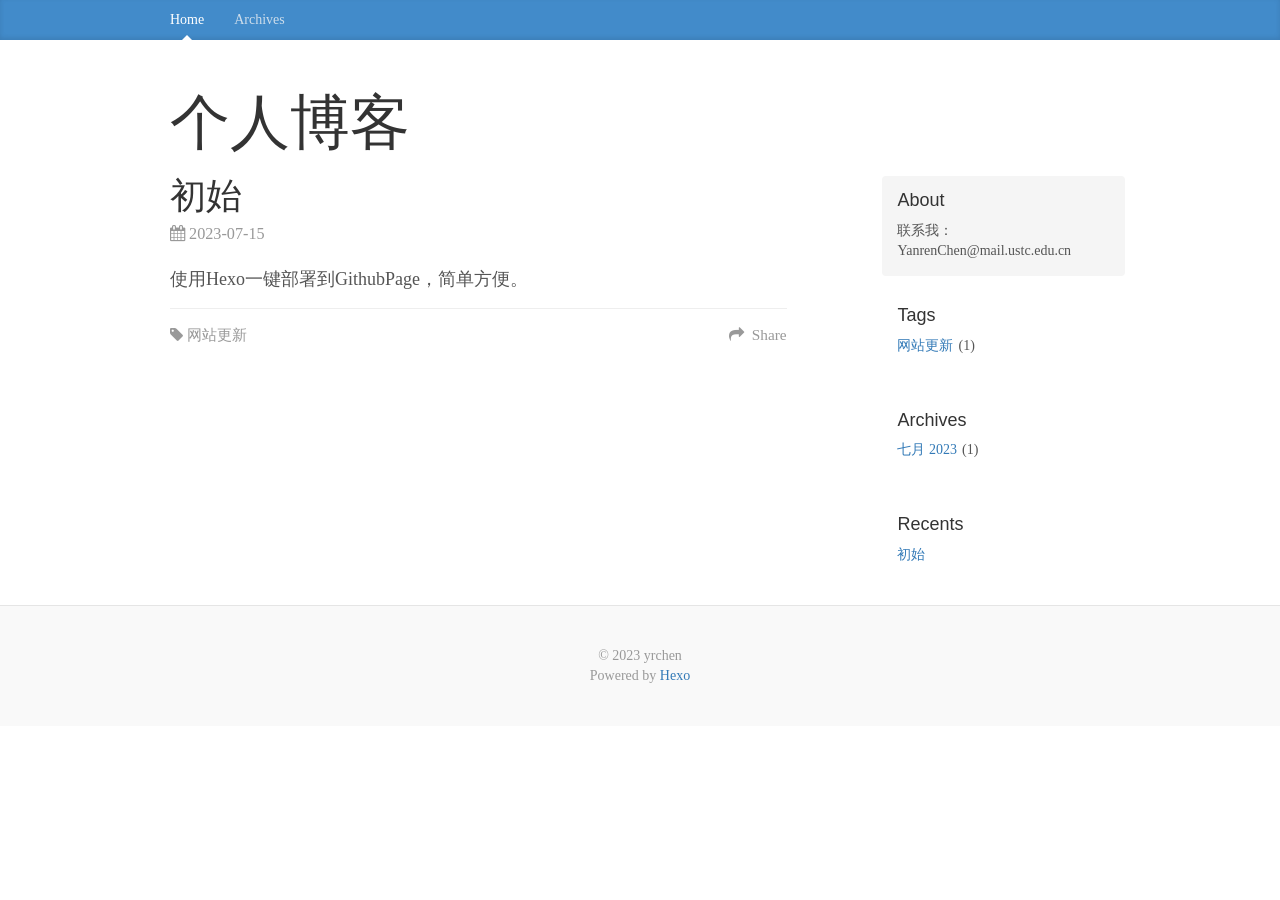
==== index.html @ 40ed291d "Site updated: 2023-07-15 14:05:58" ====
<!DOCTYPE html>
<html>
<head>
  <meta charset="utf-8">
  
  <title>个人博客</title>
  <meta name="viewport" content="width=device-width, initial-scale=1, maximum-scale=1">
  <meta name="description" content="记录一些计算机、数学、化学方面的知识">
<meta property="og:type" content="website">
<meta property="og:title" content="个人博客">
<meta property="og:url" content="http://example.com/index.html">
<meta property="og:site_name" content="个人博客">
<meta property="og:description" content="记录一些计算机、数学、化学方面的知识">
<meta property="og:locale" content="zh_CN">
<meta property="article:author" content="yrchen">
<meta name="twitter:card" content="summary">
  
    <link rel="alternate" href="/atom.xml" title="个人博客" type="application/atom+xml">
  
  
  
    <link href="//fonts.googleapis.com/css?family=Source+Code+Pro" rel="stylesheet" type="text/css">
  

  <link rel="stylesheet" href="https://maxcdn.bootstrapcdn.com/bootstrap/3.3.6/css/bootstrap.min.css" integrity="sha384-1q8mTJOASx8j1Au+a5WDVnPi2lkFfwwEAa8hDDdjZlpLegxhjVME1fgjWPGmkzs7" crossorigin="anonymous">

  <link rel="stylesheet" href="https://maxcdn.bootstrapcdn.com/font-awesome/4.5.0/css/font-awesome.min.css" integrity="sha384-XdYbMnZ/QjLh6iI4ogqCTaIjrFk87ip+ekIjefZch0Y+PvJ8CDYtEs1ipDmPorQ+" crossorigin="anonymous">

  
<link rel="stylesheet" href="/css/styles.css">

  

<meta name="generator" content="Hexo 6.3.0"></head>

<body>
  <nav class="navbar navbar-inverse">
  <div class="container">
    <!-- Brand and toggle get grouped for better mobile display -->
    <div class="navbar-header">
      <button type="button" class="navbar-toggle collapsed" data-toggle="collapse" data-target="#main-menu-navbar" aria-expanded="false">
        <span class="sr-only">Toggle navigation</span>
        <span class="icon-bar"></span>
        <span class="icon-bar"></span>
        <span class="icon-bar"></span>
      </button>
      
    </div>

    <!-- Collect the nav links, forms, and other content for toggling -->
    <div class="collapse navbar-collapse" id="main-menu-navbar">
      <ul class="nav navbar-nav">
        
          <li><a class="active"
                 href="/index.html">Home</a></li>
        
          <li><a class=""
                 href="/archives/">Archives</a></li>
        
      </ul>

      <!--
      <ul class="nav navbar-nav navbar-right">
        
          <li><a href="/atom.xml" title="RSS Feed"><i class="fa fa-rss"></i></a></li>
        
      </ul>
      -->
    </div><!-- /.navbar-collapse -->
  </div><!-- /.container-fluid -->
</nav>

  <div class="container">
    <div class="blog-header">
  <h1 class="blog-title">个人博客</h1>
  
</div>

    <div class="row">
        <div class="col-sm-8 blog-main">
          
  
    <article id="post-初始" class="article article-type-post" itemscope itemprop="blogPost">

  <header class="article-header">
    
  
    <h1 itemprop="name">
      <a class="article-title" href="/2023/07/15/%E5%88%9D%E5%A7%8B/">初始</a>
    </h1>
  


  </header>

  <div class="article-meta">
    <div class="article-datetime">
  <a href="/2023/07/15/%E5%88%9D%E5%A7%8B/" class="article-date"><time datetime="2023-07-15T05:52:11.000Z" itemprop="datePublished">2023-07-15</time></a>
</div>

    
    

  </div>
  <div class="article-inner">

    <div class="article-entry" itemprop="articleBody">
      
        <p>使用Hexo一键部署到GithubPage，简单方便。</p>

      
    </div>

    
      

    

    <footer class="article-footer">
      <a data-url="http://example.com/2023/07/15/%E5%88%9D%E5%A7%8B/" data-id="clk3ltdow00000r2vcbzl57v4" class="article-share-link">
        <i class="fa fa-share"></i> Share
      </a>
      
      
  <ul class="article-tag-list" itemprop="keywords"><li class="article-tag-list-item"><a class="article-tag-list-link" href="/tags/%E7%BD%91%E7%AB%99%E6%9B%B4%E6%96%B0/" rel="tag">网站更新</a></li></ul>


    </footer>
  </div>
  
</article>



  




        </div>
        <div class="col-sm-3 col-sm-offset-1 blog-sidebar">
          
  <div class="sidebar-module sidebar-module-inset">
  <h4>About</h4>
  <p>联系我：YanrenChen@mail.ustc.edu.cn</p>

</div>


  


  
  <div class="sidebar-module">
    <h4>Tags</h4>
    <ul class="sidebar-module-list" itemprop="keywords"><li class="sidebar-module-list-item"><a class="sidebar-module-list-link" href="/tags/%E7%BD%91%E7%AB%99%E6%9B%B4%E6%96%B0/" rel="tag">网站更新</a><span class="sidebar-module-list-count">1</span></li></ul>
  </div>



  
  <div class="sidebar-module">
    <h4>Archives</h4>
    <ul class="sidebar-module-list"><li class="sidebar-module-list-item"><a class="sidebar-module-list-link" href="/archives/2023/07/">七月 2023</a><span class="sidebar-module-list-count">1</span></li></ul>
  </div>



  
  <div class="sidebar-module">
    <h4>Recents</h4>
    <ul class="sidebar-module-list">
      
        <li>
          <a href="/2023/07/15/%E5%88%9D%E5%A7%8B/">初始</a>
        </li>
      
    </ul>
  </div>



        </div>
    </div>
  </div>
  <footer class="blog-footer">
  <div class="container">
    <div id="footer-info" class="inner">
      &copy; 2023 yrchen<br>
      Powered by <a href="http://hexo.io/" target="_blank">Hexo</a>
    </div>
  </div>
</footer>

  

<script src="https://ajax.googleapis.com/ajax/libs/jquery/2.1.4/jquery.min.js" integrity="sha384-8gBf6Y4YYq7Jx97PIqmTwLPin4hxIzQw5aDmUg/DDhul9fFpbbLcLh3nTIIDJKhx" crossorigin="anonymous"></script>

<script src="https://maxcdn.bootstrapcdn.com/bootstrap/3.3.6/js/bootstrap.min.js" integrity="sha384-0mSbJDEHialfmuBBQP6A4Qrprq5OVfW37PRR3j5ELqxss1yVqOtnepnHVP9aJ7xS" crossorigin="anonymous"></script>




<script src="/js/script.js"></script>


</body>
</html>
---- css/styles.css ----
/* Concatenates the stylesheet files */
/**
 * Base Hexo and Theme styles
 *
 * This stylesheet is meant to give a baseline style
 * for the built-in Hexo tags and theme markdown. They shouldn't need
 * to change as often as the styles in `custom.css` (in theory).
 */

/* Globals */

.left, .alignleft {
  float: left;
}
.right, .alignright {
  float: right;
}

/* Sidebar */

.sidebar-module-list-count {
  padding-left: 5px;
}
.sidebar-module-list-count:before { content: "("; }
.sidebar-module-list-count:after { content: ")"; }

/* Articles */

.article-entry {
  overflow: hidden; /* fixes problems on small width devices */
}

.article-meta {
  margin-bottom: 20px;
}
.article-meta > * {
  display: inline-block;
  margin-right: 15px;
}

.article-date:before,
.article-author:before,
.article-category-link:before {
  display: inline-block;
  font-family: FontAwesome;
  margin-right: 0.25em;
  text-rendering: auto;
  -webkit-font-smoothing: antialiased;
}
.article-date:before { content: "\f073"; }
.article-author:before { content: "\f007"; }
.article-category-link:before { content: "\f07b"; }

/* blockquote */
.article-entry blockquote footer cite {
  display: inline-block;
}
.article-entry blockquote footer cite::before {
  content: "~";
  padding: 0px 0.5em;
}

.article-entry .pullquote.right {
  margin-right: 0.5em;
  margin-left: 1em;
}
.article-entry .pullquote {
  text-align: left;
  width: 45%;
  margin: 0;
}

/* article tags */
.article-tag-list {
  margin: 0;
  padding: 0;
  list-style-type: none;
}
.article-tag-list-item {
  display: inline-block;
  margin-right: 15px;
}
.article-tag-list-link:before {
  display: inline-block;
  font-family: FontAwesome;
  content: "\f02b";
  margin-right: 0.25em;
  text-rendering: auto;
  -webkit-font-smoothing: antialiased;
}

.article-footer {
  border-top: 1px solid #eee;
  padding-top: 15px;
}

.article-comment-link { display: inline-block; }
.article-share-link {
  cursor: pointer;
  float: right;
  margin-left: 20px;
}

/* prev/next navigation between articles */
#article-nav {
  margin-top: 30px;
}
#article-nav>li {
  padding: 2px;
  font-size: 0.8em;
}
#article-nav>li>a {
  border: 1px solid #337ab7;
}
#article-nav>li>a:hover {
  border: 1px solid #23527c;
}
.article-nav-link-wrap .fa {
  margin: 4px 0;
}

/* article media */

.article-entry img,
.article-entry video {
  max-width: 100%;
  height: auto;
  display: block;
  margin: auto;
}
.article-entry .caption {
  color: #999;
  display: block;
  font-size: 0.9em;
  margin-top: 0.5em;
  position: relative;
  text-align: center;
}
.article-entry .video-container {
  position: relative;
  padding-top: 56.25%;
  height: 0;
  overflow: hidden;
}
.article-entry .video-container iframe,
.article-entry .video-container object,
.article-entry .video-container embed {
  position: absolute;
  top: 0;
  left: 0;
  width: 100%;
  height: 100%;
  margin-top: 0;
}

.article-gallery {
  padding-top: 15px;
  border-top: 1px solid #eee;
}

/* Archives */

.archive-year-wrap {
  border-bottom: 1px solid #eee;
  font-size: 2em;
}
.archive-article {
  margin: 30px 0;
}
.archive-article h1 {
  margin: 0;
  font-size: 1.3em;
}

/** Callout Styles */

.bs-callout {
  padding: 20px;
  margin: 20px 0;
  border: 1px solid #eee;
  border-left-width: 5px;
  border-radius: 3px;
}
.bs-callout h4,
.bs-callout .fa {
  margin-top: 0;
  margin-bottom: 5px;
}
.bs-callout p:last-child {
  margin-bottom: 0;
}
.bs-callout code {
  border-radius: 3px;
}
.bs-callout+.bs-callout {
  margin-top: -5px;
}
.bs-callout-default {
  border-left-color: #777;
}
.bs-callout-default h4,
.bs-callout-default .fa {
  color: #777;
}
.bs-callout-primary {
  border-left-color: #428bca;
}
.bs-callout-primary h4,
.bs-callout-primary .fa {
  color: #428bca;
}
.bs-callout-success {
  border-left-color: #5cb85c;
}
.bs-callout-success h4,
.bs-callout-success .fa {
  color: #5cb85c;
}
.bs-callout-danger {
  border-left-color: #d9534f;
}
.bs-callout-danger h4,
.bs-callout-danger .fa {
  color: #d9534f;
}
.bs-callout-warning {
  border-left-color: #f0ad4e;
}
.bs-callout-warning h4,
.bs-callout-warning .fa {
  color: #f0ad4e;
}
.bs-callout-info {
  border-left-color: #5bc0de;
}
.bs-callout-info h4,
.bs-callout-info .fa {
  color: #5bc0de;
}

/*
 * Social media sharing module
 */
.article-share-box {
  position: absolute;
  display: none;
  background: #fff;
  -webkit-box-shadow: 1px 2px 10px rgba(0,0,0,0.2);
  box-shadow: 1px 2px 10px rgba(0,0,0,0.2);
  -webkit-border-radius: 3px;
  border-radius: 3px;
  margin-left: -145px;
  overflow: hidden;
  z-index: 1;
}
.article-share-box.on {
  display: block;
}
.article-share-input {
  width: 100%;
  background: none;
  -webkit-box-sizing: border-box;
  -moz-box-sizing: border-box;
  box-sizing: border-box;
  font: 14px "Helvetica Neue", Helvetica, Arial, sans-serif;
  padding: 0 15px;
  color: #555;
  outline: none;
  border: 1px solid #ddd;
  -webkit-border-radius: 3px 3px 0 0;
  border-radius: 3px 3px 0 0;
  height: 36px;
  line-height: 36px;
}
.article-share-links {
  zoom: 1;
  background: #eee;
  line-height: normal;
}
.article-share-links:before,
.article-share-links:after {
  content: "";
  display: table;
}
.article-share-links:after {
  clear: both;
}
.article-share-twitter,
.article-share-facebook,
.article-share-pinterest,
.article-share-google {
  width: 50px;
  height: 36px;
  display: block;
  float: left;
  position: relative;
  color: #999;
  text-shadow: 0 1px #fff;
}
.article-share-twitter:before,
.article-share-facebook:before,
.article-share-pinterest:before,
.article-share-google:before {
  font-size: 20px;
  font-family: FontAwesome;
  width: 20px;
  height: 20px;
  position: absolute;
  top: 50%;
  left: 50%;
  margin-top: -10px;
  margin-left: -10px;
  text-align: center;
}
.article-share-twitter:hover,
.article-share-facebook:hover,
.article-share-pinterest:hover,
.article-share-google:hover {
  color: #fff;
}
.article-share-twitter:before {
  content: "\f099";
}
.article-share-twitter:hover {
  background: #00aced;
  text-shadow: 0 1px #008abe;
}
.article-share-facebook:before {
  content: "\f09a";
}
.article-share-facebook:hover {
  background: #3b5998;
  text-shadow: 0 1px #2f477a;
}
.article-share-pinterest:before {
  content: "\f0d2";
}
.article-share-pinterest:hover {
  background: #cb2027;
  text-shadow: 0 1px #a21a1f;
}
.article-share-google:before {
  content: "\f0d5";
}
.article-share-google:hover {
  background: #dd4b39;
  text-shadow: 0 1px #be3221;
}

/** Highlight.js Styles (Syntax Highlighting) */

.highlight {
  display: block;
  background: white;
  color: #333333;
  overflow-x: auto;
  margin-bottom: 15px;
}

.highlight .gutter pre {
  border: 0;
  text-align: right;
  padding-right: 10px;
  background-color: transparent;
}
.highlight .code {
  width: 100%;
}

.highlight figcaption {
  font-size: .8em;
  color: #999;
}
.highlight figcaption a {
  float: right;
}

.highlight table {
  margin: 0;
  width: 100%;
}

.highlight pre {
  margin: 0;
  background-color: #eeeeee;
}

.highlight .comment,
.highlight .meta {
  color: #969896;
}

.highlight .string,
.highlight .value,
.highlight .variable,
.highlight .template-variable,
.highlight .strong,
.highlight .emphasis,
.highlight .quote,
.highlight .inheritance,
.highlight.ruby .symbol,
.highlight.xml .cdata {
  color: #df5000;
}

.highlight .keyword,
.highlight .selector-tag,
.highlight .type,
.highlight.javascript .function {
  color: #a71d5d;
}

.highlight .number,
.highlight .preprocessor,
.highlight .built_in,
.highlight .params,
.highlight .constant,
.highlight .literal,
.highlight .symbol,
.highlight .bullet,
.highlight .attribute,
.highlight.css .hexcolor {
  color: #0086b3;
}

.highlight .section,
.highlight .header,
.highlight .name,
.highlight .function,
.highlight.python .decorator,
.highlight.python .title,
.highlight.ruby .function .title,
.highlight.ruby .title .keyword,
.highlight.perl .sub,
.highlight.javascript .title,
.highlight.coffeescript .title {
  color: #63a35c;
}

.highlight .tag,
.highlight .regexp {
  color: #333333;
}

.highlight .title,
.highlight .attr,
.highlight .selector-id,
.highlight .selector-class,
.highlight .selector-attr,
.highlight .selector-pseudo,
.highlight.ruby .constant,
.highlight.xml .tag .title,
.highlight.xml .pi,
.highlight.xml .doctype,
.highlight.html .doctype,
.highlight.css .id,
.highlight.css .class,
.highlight.css .pseudo,
.highlight .class,
.highlight.ruby .class .title,
.highlight.css .rules .attribute {
  color: #795da3;
}

.highlight .addition {
  color: #55a532;
  background-color: #eaffea;
}

.highlight .deletion {
  color: #bd2c00;
  background-color: #ffecec;
}

.highlight .link {
  text-decoration: underline;
}

/**
 * Custom Bootstrap and Theme Overrides
 *
 * Bootstrap designers: Feel free to remove all of the styles in this
 * file to start a fresh new design. Most of the critical/functional
 * styles are found within the other CSS files, with this one included last.
 *
 * Bootstrap and Hexo markdown style overrides would typically happen here.
 */

/* Globals */

body {
  font-family: Georgia, "Times New Roman", Times, serif;
  color: #555;
}

h1, .h1,
h2, .h2,
h3, .h3,
h4, .h4,
h5, .h5,
h6, .h6 {
  margin-top: 1em;
  margin-bottom: 15px;
  font-family: "Helvetica Neue", Helvetica, Arial, sans-serif;
  font-weight: normal;
  color: #333;
}

p {
  margin: 0 0 15px;
}

code {
  background-color: #eeeeee;
  font-size: 80%;
}

.fa { margin-right: 0.25em; }

/* Buttons */
.btn {
  border-radius: 30px;
}
.btn-primary {
  background-color: #428bca;
  border-color: #337ab7;
}
.nav-pills>li>a {
  border-radius: 30px;
}

/* Override Bootstrap's default container width */
@media (min-width: 1200px) {
  .container {
    width: 970px;
  }
}

/*
 * Masthead for nav
 */

.navbar {
  background-color: #428bca;
  -webkit-box-shadow: inset 0 -2px 5px rgba(0,0,0,.1);
          box-shadow: inset 0 -2px 5px rgba(0,0,0,.1);
}

.navbar-inverse { border: 0; }

.navbar-inverse .navbar-toggle {
  border-color: #cdddeb;
}
.navbar-inverse .navbar-toggle .icon-bar {
  background-color: #cdddeb;
}

.navbar-inverse .navbar-toggle:focus,
.navbar-inverse .navbar-toggle:hover {
  background-color: #65A2D6;
}

.navbar-inverse .navbar-brand,
.navbar-inverse .navbar-nav>li>a {
  color: #cdddeb;
  font-weight: 500;
}

.navbar-inverse .navbar-collapse,
.navbar-inverse .navbar-form {
  border-color: #cdddeb;
}

.navbar-inverse .navbar-nav>li>a.active {
  color: #fff;
}

@media (min-width: 768px) {
  .navbar {
    border-radius: 0;
    min-height: 40px;
  }

  /** The following may need modification depending on
      the size of your `navbar-brand` (if enabled) */
  #main-menu-navbar {
    margin-left: -30px;
  }
  .navbar-nav>li>a {
    padding-top: 10px;
    padding-bottom: 10px;
  }
  /** ^^^^^^^^^^^^^^^^^^^^^^^^^^^^^^^^^^^^^^^^^^^ */

  .navbar-inverse .navbar-nav>li>a.active:after {
    position: absolute;
    bottom: 0;
    left: 50%;
    width: 0;
    height: 0;
    margin-left: -5px;
    vertical-align: middle;
    content: " ";
    border-right: 5px solid transparent;
    border-bottom: 5px solid;
    border-left: 5px solid transparent;
  }
}

/*
 * Blog header and description
 */

.blog-header {
  padding-bottom: 20px;
}
.blog-title {
  margin-top: 30px;
  margin-bottom: 0;
  font-size: 60px;
  font-weight: normal;
}
.blog-description {
  font-size: 20px;
  color: #999;
}

/*
 * Main column and sidebar layout
 */

.blog-main {
  font-size: 18px;
  line-height: 1.5;
}
.blog-main > article:last-of-type {
  margin-bottom: 30px;
}

/* Sidebar modules for boxing content */
.sidebar-module {
  padding: 15px;
  margin: 0 -15px 15px;
}
.sidebar-module h4 {
  margin-top: 0;
  margin-bottom: 10px;
}
.sidebar-module-inset {
  padding: 15px;
  background-color: #f5f5f5;
  border-radius: 4px;
}
.sidebar-module-inset p:last-child,
.sidebar-module-inset ul:last-child,
.sidebar-module-inset ol:last-child {
  margin-bottom: 0;
}

.sidebar-module-list {
  padding-left: 0;
  list-style: none;
}
.sidebar-module-list-child {
  padding-left: 25px;
}


/*
 * Blog posts
 */

.article {
  margin-bottom: 60px;
}

.article-header h1 {
  margin-top: 0;
  margin-bottom: 5px;
}
.article-header h1 a {
  color: #333;
}
.article-header h1 a:hover {
  color: #23527c;
  text-decoration: none;
}

.article-meta {
  margin-bottom: 20px;
  color: #999;
  font-size: 0.9em;
}
.article-meta > * {
  display: inline-block;
  margin-right: 15px;
}
.article-meta a {
  color: inherit;
}

.article-entry .article-more-link {
  margin: 15px 0;
}
.article-entry .thumbnail .caption {
  padding: 0;
}
.article-entry>*:last-child {
  margin-bottom: 15px;
}

/* article footer content */
.article-footer {
  font-size: 0.85em;
  border-top: 1px solid #eee;
  padding-top: 15px;
}
.article-footer:after { /* clearfix */
  content: " ";
  visibility: hidden;
  display: block;
  height: 0;
  clear: both;
}
.article-footer a {
  color: #999;
  text-decoration: none;
}
.article-footer a:hover {
  color: #666;
  text-decoration: underline;
}

/*
 * Archives
 */

.archives-wrap {
  margin-bottom: 30px;
}

.archive-year-wrap a,
.archive-article .article-datetime a {
  color: #333;
  text-decoration: none;
}

.archive-article .article-datetime a {
  color: #999;
  text-decoration: none;
}

/*
 * Pagination
 */
#page-nav {
  text-align: center;
}
#page-nav .pagination {
  margin-top: 0;
  margin-bottom: 30px;
}
#page-nav .pagination .active>* {
  background-color: #428bca;
  border-color: #428bca;
}
#page-nav .pagination>li:last-child>* {
  border-top-right-radius: 30px;
  border-bottom-right-radius: 30px;
}
#page-nav .pagination>li:first-child>* {
  border-top-left-radius: 30px;
  border-bottom-left-radius: 30px;
}

/*
 * Footer
 */

.blog-footer {
  padding: 40px 0;
  color: #999;
  text-align: center;
  background-color: #f9f9f9;
  border-top: 1px solid #e5e5e5;
}
.blog-footer p:last-child {
  margin-bottom: 0;
}
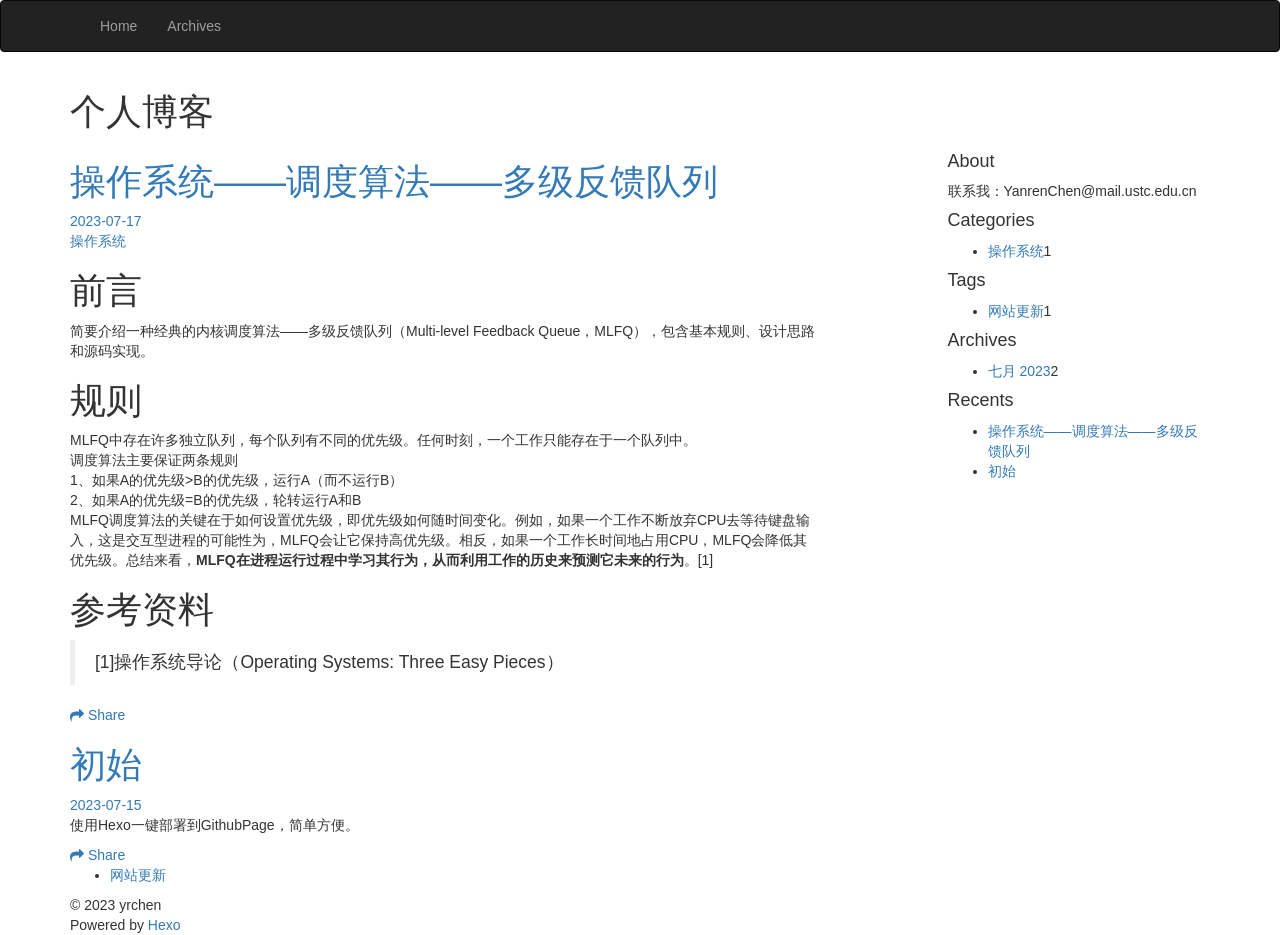
==== commit 82d67f89: "Site updated: 2023-07-17 20:58:09" ====
--- a/index.html
+++ b/index.html
@@ -8,14 +8,14 @@
   <meta name="description" content="记录一些计算机、数学、化学方面的知识">
 <meta property="og:type" content="website">
 <meta property="og:title" content="个人博客">
-<meta property="og:url" content="http://example.com/index.html">
+<meta property="og:url" content="https://github.com/Leafxiaotong/leafxiaotong.github.io.git/index.html">
 <meta property="og:site_name" content="个人博客">
 <meta property="og:description" content="记录一些计算机、数学、化学方面的知识">
 <meta property="og:locale" content="zh_CN">
 <meta property="article:author" content="yrchen">
 <meta name="twitter:card" content="summary">
   
-    <link rel="alternate" href="/atom.xml" title="个人博客" type="application/atom+xml">
+    <link rel="alternate" href="/Leafxiaotong/leafxiaotong.github.io.git/atom.xml" title="个人博客" type="application/atom+xml">
   
   
   
@@ -27,7 +27,7 @@
   <link rel="stylesheet" href="https://maxcdn.bootstrapcdn.com/font-awesome/4.5.0/css/font-awesome.min.css" integrity="sha384-XdYbMnZ/QjLh6iI4ogqCTaIjrFk87ip+ekIjefZch0Y+PvJ8CDYtEs1ipDmPorQ+" crossorigin="anonymous">
 
   
-<link rel="stylesheet" href="/css/styles.css">
+<link rel="stylesheet" href="/Leafxiaotong/leafxiaotong.github.io.git/css/styles.css">
 
   
 
@@ -52,10 +52,10 @@
       <ul class="nav navbar-nav">
         
           <li><a class="active"
-                 href="/index.html">Home</a></li>
+                 href="/Leafxiaotong/leafxiaotong.github.io.git/index.html">Home</a></li>
         
           <li><a class=""
-                 href="/archives/">Archives</a></li>
+                 href="/Leafxiaotong/leafxiaotong.github.io.git/archives/">Archives</a></li>
         
       </ul>
 
@@ -80,13 +80,13 @@
         <div class="col-sm-8 blog-main">
           
   
-    <article id="post-初始" class="article article-type-post" itemscope itemprop="blogPost">
+    <article id="post-操作系统——调度算法——多级反馈队列" class="article article-type-post" itemscope itemprop="blogPost">
 
   <header class="article-header">
     
   
     <h1 itemprop="name">
-      <a class="article-title" href="/2023/07/15/%E5%88%9D%E5%A7%8B/">初始</a>
+      <a class="article-title" href="/Leafxiaotong/leafxiaotong.github.io.git/2023/07/17/%E6%93%8D%E4%BD%9C%E7%B3%BB%E7%BB%9F%E2%80%94%E2%80%94%E8%B0%83%E5%BA%A6%E7%AE%97%E6%B3%95%E2%80%94%E2%80%94%E5%A4%9A%E7%BA%A7%E5%8F%8D%E9%A6%88%E9%98%9F%E5%88%97/">操作系统——调度算法——多级反馈队列</a>
     </h1>
   
 
@@ -95,18 +95,26 @@
 
   <div class="article-meta">
     <div class="article-datetime">
-  <a href="/2023/07/15/%E5%88%9D%E5%A7%8B/" class="article-date"><time datetime="2023-07-15T05:52:11.000Z" itemprop="datePublished">2023-07-15</time></a>
-</div>
-
-    
-    
+  <a href="/Leafxiaotong/leafxiaotong.github.io.git/2023/07/17/%E6%93%8D%E4%BD%9C%E7%B3%BB%E7%BB%9F%E2%80%94%E2%80%94%E8%B0%83%E5%BA%A6%E7%AE%97%E6%B3%95%E2%80%94%E2%80%94%E5%A4%9A%E7%BA%A7%E5%8F%8D%E9%A6%88%E9%98%9F%E5%88%97/" class="article-date"><time datetime="2023-07-17T12:32:42.000Z" itemprop="datePublished">2023-07-17</time></a>
+</div>
+
+    
+    
+  <div class="article-category">
+    <a class="article-category-link" href="/Leafxiaotong/leafxiaotong.github.io.git/categories/%E6%93%8D%E4%BD%9C%E7%B3%BB%E7%BB%9F/">操作系统</a>
+  </div>
+
 
   </div>
   <div class="article-inner">
 
     <div class="article-entry" itemprop="articleBody">
       
-        <p>使用Hexo一键部署到GithubPage，简单方便。</p>
+        <h1 id="前言"><a href="#前言" class="headerlink" title="前言"></a>前言</h1><p>简要介绍一种经典的内核调度算法——多级反馈队列（Multi-level Feedback Queue，MLFQ），包含基本规则、设计思路和源码实现。</p>
+<h1 id="规则"><a href="#规则" class="headerlink" title="规则"></a>规则</h1><p>MLFQ中存在许多独立队列，每个队列有不同的优先级。任何时刻，一个工作只能存在于一个队列中。<br>调度算法主要保证两条规则<br>1、如果A的优先级&gt;B的优先级，运行A（而不运行B）<br>2、如果A的优先级&#x3D;B的优先级，轮转运行A和B<br>MLFQ调度算法的关键在于如何设置优先级，即优先级如何随时间变化。例如，如果一个工作不断放弃CPU去等待键盘输入，这是交互型进程的可能性为，MLFQ会让它保持高优先级。相反，如果一个工作长时间地占用CPU，MLFQ会降低其优先级。总结来看，<strong>MLFQ在进程运行过程中学习其行为，从而利用工作的历史来预测它未来的行为</strong>。[1]</p>
+<h1 id="参考资料"><a href="#参考资料" class="headerlink" title="参考资料"></a>参考资料</h1><blockquote>
+<p>[1]操作系统导论（Operating Systems: Three Easy Pieces）</p>
+</blockquote>
 
       
     </div>
@@ -117,12 +125,63 @@
     
 
     <footer class="article-footer">
-      <a data-url="http://example.com/2023/07/15/%E5%88%9D%E5%A7%8B/" data-id="clk3ltdow00000r2vcbzl57v4" class="article-share-link">
+      <a data-url="https://github.com/Leafxiaotong/leafxiaotong.github.io.git/2023/07/17/%E6%93%8D%E4%BD%9C%E7%B3%BB%E7%BB%9F%E2%80%94%E2%80%94%E8%B0%83%E5%BA%A6%E7%AE%97%E6%B3%95%E2%80%94%E2%80%94%E5%A4%9A%E7%BA%A7%E5%8F%8D%E9%A6%88%E9%98%9F%E5%88%97/" data-id="clk6vf0ne0001px2v9rkqclrz" class="article-share-link">
         <i class="fa fa-share"></i> Share
       </a>
       
       
-  <ul class="article-tag-list" itemprop="keywords"><li class="article-tag-list-item"><a class="article-tag-list-link" href="/tags/%E7%BD%91%E7%AB%99%E6%9B%B4%E6%96%B0/" rel="tag">网站更新</a></li></ul>
+
+    </footer>
+  </div>
+  
+</article>
+
+
+
+  
+    <article id="post-初始" class="article article-type-post" itemscope itemprop="blogPost">
+
+  <header class="article-header">
+    
+  
+    <h1 itemprop="name">
+      <a class="article-title" href="/Leafxiaotong/leafxiaotong.github.io.git/2023/07/15/%E5%88%9D%E5%A7%8B/">初始</a>
+    </h1>
+  
+
+
+  </header>
+
+  <div class="article-meta">
+    <div class="article-datetime">
+  <a href="/Leafxiaotong/leafxiaotong.github.io.git/2023/07/15/%E5%88%9D%E5%A7%8B/" class="article-date"><time datetime="2023-07-15T05:52:11.000Z" itemprop="datePublished">2023-07-15</time></a>
+</div>
+
+    
+    
+
+  </div>
+  <div class="article-inner">
+
+    <div class="article-entry" itemprop="articleBody">
+      
+        <p>使用Hexo一键部署到GithubPage，简单方便。</p>
+
+      
+    </div>
+
+    
+      
+
+    
+
+    <footer class="article-footer">
+      <a data-url="https://github.com/Leafxiaotong/leafxiaotong.github.io.git/2023/07/15/%E5%88%9D%E5%A7%8B/" data-id="clk6vf0nb0000px2vhqrmao7i" class="article-share-link">
+        <i class="fa fa-share"></i> Share
+      </a>
+      
+      
+  <ul class="article-tag-list" itemprop="keywords"><li class="article-tag-list-item"><a class="article-tag-list-link" href="/Leafxiaotong/leafxiaotong.github.io.git/tags/%E7%BD%91%E7%AB%99%E6%9B%B4%E6%96%B0/" rel="tag">网站更新</a></li></ul>
 
 
     </footer>
@@ -148,12 +207,17 @@
 
 
   
+  <div class="sidebar-module">
+    <h4>Categories</h4>
+    <ul class="sidebar-module-list"><li class="sidebar-module-list-item"><a class="sidebar-module-list-link" href="/Leafxiaotong/leafxiaotong.github.io.git/categories/%E6%93%8D%E4%BD%9C%E7%B3%BB%E7%BB%9F/">操作系统</a><span class="sidebar-module-list-count">1</span></li></ul>
+  </div>
+
 
 
   
   <div class="sidebar-module">
     <h4>Tags</h4>
-    <ul class="sidebar-module-list" itemprop="keywords"><li class="sidebar-module-list-item"><a class="sidebar-module-list-link" href="/tags/%E7%BD%91%E7%AB%99%E6%9B%B4%E6%96%B0/" rel="tag">网站更新</a><span class="sidebar-module-list-count">1</span></li></ul>
+    <ul class="sidebar-module-list" itemprop="keywords"><li class="sidebar-module-list-item"><a class="sidebar-module-list-link" href="/Leafxiaotong/leafxiaotong.github.io.git/tags/%E7%BD%91%E7%AB%99%E6%9B%B4%E6%96%B0/" rel="tag">网站更新</a><span class="sidebar-module-list-count">1</span></li></ul>
   </div>
 
 
@@ -161,7 +225,7 @@
   
   <div class="sidebar-module">
     <h4>Archives</h4>
-    <ul class="sidebar-module-list"><li class="sidebar-module-list-item"><a class="sidebar-module-list-link" href="/archives/2023/07/">七月 2023</a><span class="sidebar-module-list-count">1</span></li></ul>
+    <ul class="sidebar-module-list"><li class="sidebar-module-list-item"><a class="sidebar-module-list-link" href="/Leafxiaotong/leafxiaotong.github.io.git/archives/2023/07/">七月 2023</a><span class="sidebar-module-list-count">2</span></li></ul>
   </div>
 
 
@@ -172,7 +236,11 @@
     <ul class="sidebar-module-list">
       
         <li>
-          <a href="/2023/07/15/%E5%88%9D%E5%A7%8B/">初始</a>
+          <a href="/Leafxiaotong/leafxiaotong.github.io.git/2023/07/17/%E6%93%8D%E4%BD%9C%E7%B3%BB%E7%BB%9F%E2%80%94%E2%80%94%E8%B0%83%E5%BA%A6%E7%AE%97%E6%B3%95%E2%80%94%E2%80%94%E5%A4%9A%E7%BA%A7%E5%8F%8D%E9%A6%88%E9%98%9F%E5%88%97/">操作系统——调度算法——多级反馈队列</a>
+        </li>
+      
+        <li>
+          <a href="/Leafxiaotong/leafxiaotong.github.io.git/2023/07/15/%E5%88%9D%E5%A7%8B/">初始</a>
         </li>
       
     </ul>
@@ -201,7 +269,7 @@
 
 
 
-<script src="/js/script.js"></script>
+<script src="/Leafxiaotong/leafxiaotong.github.io.git/js/script.js"></script>
 
 
 </body>
